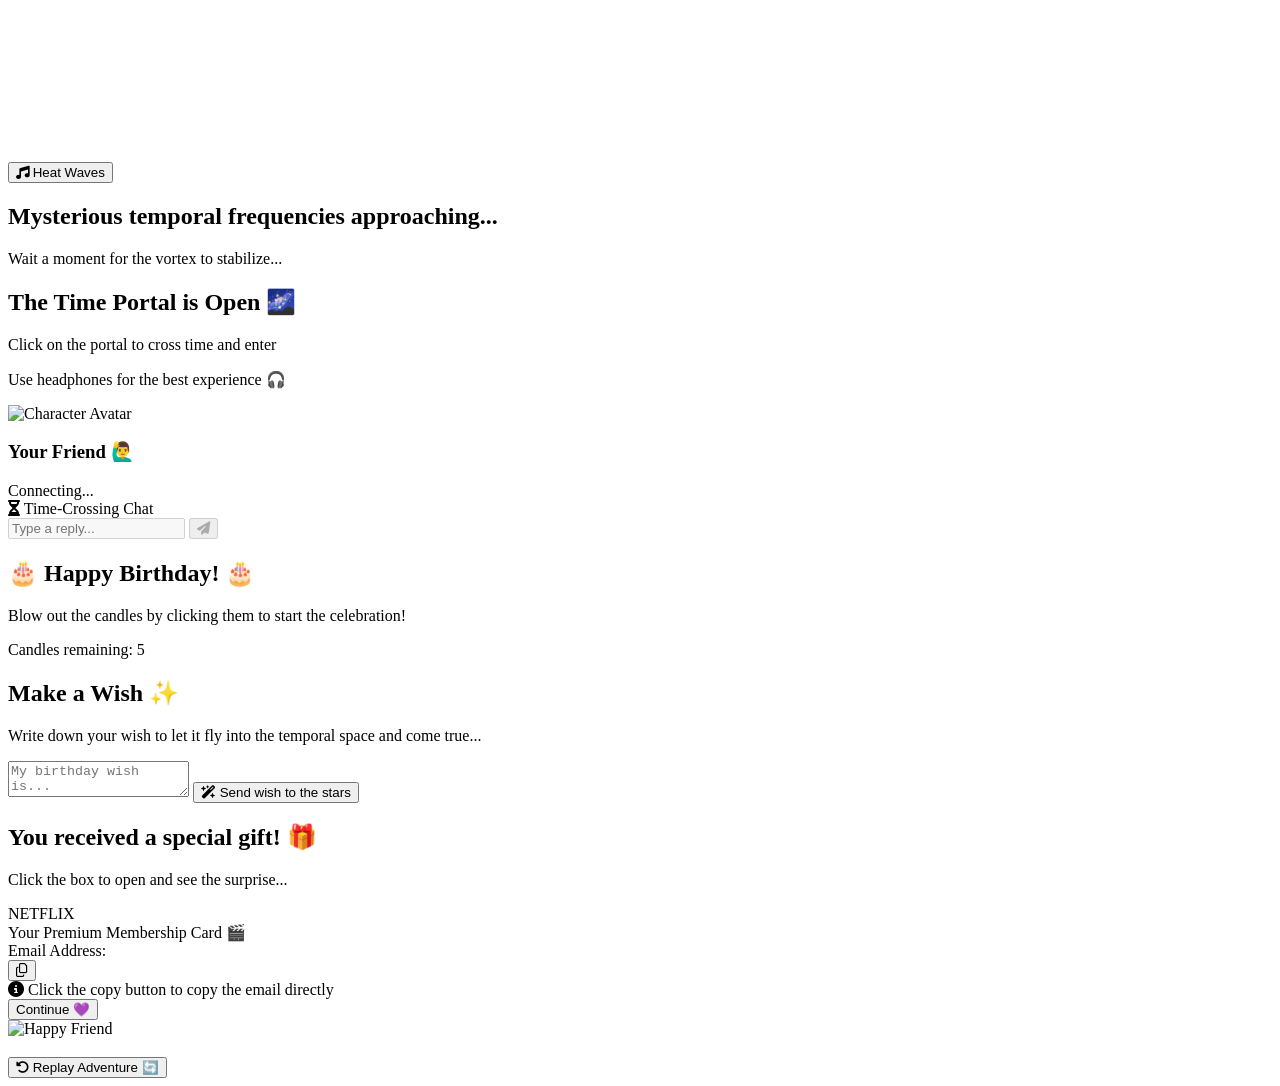
==== roro/index.html @ 5c27d686 "Create index.html" ====
<!DOCTYPE html>
<html lang="en" dir="ltr">
<head>
  <meta charset="UTF-8">
  <meta name="viewport" content="width=device-width, initial-scale=1.0">
  <title>Birthday Time Portal <span class="emoji">💜</span></title>
  <!-- Google Fonts: Space Grotesk (futuristic headers) & Plus Jakarta Sans (ultra-clean body text) -->
  <link rel="preconnect" href="https://fonts.googleapis.com">
  <link rel="preconnect" href="https://fonts.gstatic.com" crossorigin>
  <link href="https://fonts.googleapis.com/css2?family=Space+Grotesk:wght@400;500;600;700&family=Plus+Jakarta+Sans:wght@300;400;500;600;700&display=swap" rel="stylesheet">
  <!-- FontAwesome for icons -->
  <link rel="stylesheet" href="https://cdnjs.cloudflare.com/ajax/libs/font-awesome/6.4.0/css/all.min.css">
  <!-- CSS Stylesheet -->
  <link rel="stylesheet" href="style.css">
</head>
<body>

  <!-- Background Particle Canvas (Always running behind for cosmic ambient feel) -->
  <canvas id="particle-canvas"></canvas>

  <!-- Audio Player Elements -->
  <!-- Hidden YouTube Player for background audio -->
  <div id="youtube-player-container" style="display: none;">
    <div id="yt-player"></div>
  </div>

  <!-- Music Controller Overlay (Visible after portal entry) -->
  <div id="music-control" class="music-control-hidden">
    <button id="music-toggle-btn" aria-label="Toggle Music">
      <div class="music-wave">
        <span></span><span></span><span></span>
      </div>
      <i class="fas fa-music"></i>
      <span class="music-song-title">Heat Waves</span>
    </button>
  </div>

  <!-- MAIN VIEWPORT CONTAINER -->
  <main id="app-container">

    <!-- SCREEN 1: INTRO (Tornado Phase) -->
    <section id="screen-intro" class="screen active">
      <div class="intro-content">
        <h2 class="mystical-text">Mysterious temporal frequencies approaching...</h2>
        <div class="tornado-container">
          <!-- Tornado rendered using SVG/CSS particles inside app.js -->
          <div id="tornado-vortex"></div>
        </div>
        <p class="intro-subtext">Wait a moment for the vortex to stabilize...</p>
      </div>
    </section>

    <!-- SCREEN 2: TIME PORTAL -->
    <section id="screen-portal" class="screen">
      <div class="portal-content">
        <h1 class="portal-title text-glow">The Time Portal is Open <span class="emoji">🌌</span></h1>
        <p class="portal-instruction">Click on the portal to cross time and enter</p>
        
        <!-- The Swirling Portal -->
        <div class="portal-outer-ring">
          <div class="portal-core" id="enter-portal-btn">
            <div class="portal-swirl"></div>
            <div class="portal-stars"></div>
          </div>
        </div>
        
        <p class="portal-warning">Use headphones for the best experience <span class="emoji">🎧</span></p>
      </div>
    </section>

    <!-- SCREEN 3: THE CHATROOM -->
    <section id="screen-chat" class="screen">
      <div class="chat-layout">
        
        <!-- Left Column: Character Presentation -->
        <div class="character-col">
          <div class="avatar-glow-ring">
            <div class="avatar-frame">
              <img id="char-avatar" src="assets/neutral.png" alt="Character Avatar">
            </div>
            <!-- Blushing overlay for embarrassing moments -->
            <div class="blush-overlay"></div>
          </div>
          <div class="character-status">
            <h3 class="char-name">Your Friend <span class="emoji">🙋‍♂️</span></h3>
            <div class="status-indicator">
              <span class="status-dot pulsing"></span>
              <span id="char-mood-text" class="status-text">Connecting...</span>
            </div>
          </div>
        </div>

        <!-- Right Column: Chat Console -->
        <div class="chat-col">
          <div class="chat-header">
            <div class="chat-header-info">
              <i class="fa-solid fa-hourglass-half purple-glow-icon"></i>
              <span>Time-Crossing Chat</span>
            </div>
            <div class="chat-header-dots">
              <span></span><span></span><span></span>
            </div>
          </div>

          <div id="chat-messages" class="chat-messages-container">
            <!-- Messages dynamic inject -->
            <div class="typing-indicator" id="chat-typing-indicator">
              <span></span>
              <span></span>
              <span></span>
            </div>
          </div>

          <!-- Bottom placeholder input for chat engagement -->
          <div class="chat-footer">
            <input type="text" id="chat-fake-input" placeholder="Type a reply..." disabled>
            <button class="chat-send-btn" disabled><i class="fas fa-paper-plane"></i></button>
          </div>
        </div>

      </div>
    </section>

    <!-- SCREEN 4: BIRTHDAY CAKE -->
    <section id="screen-cake" class="screen">
      <div class="cake-content">
        <h1 class="cake-title text-glow-pink"><span class="emoji">🎂</span> Happy Birthday! <span class="emoji">🎂</span></h1>
        <p class="cake-instruction">Blow out the candles by clicking them to start the celebration!</p>
        
        <!-- Interactive CSS Birthday Cake -->
        <div class="cake-container">
          <div class="cake">
            <div class="plate"></div>
            <div class="layer layer-bottom"></div>
            <div class="layer layer-middle"></div>
            <div class="layer layer-top"></div>
            <div class="icing"></div>
            <div class="drip-container">
              <span class="drip"></span>
              <span class="drip"></span>
              <span class="drip"></span>
            </div>
            <!-- Interactive Candles -->
            <div class="candles-wrapper">
              <div class="candle active-candle" id="candle-1">
                <div class="flame"></div>
                <div class="wick"></div>
              </div>
              <div class="candle active-candle" id="candle-2">
                <div class="flame"></div>
                <div class="wick"></div>
              </div>
              <div class="candle active-candle" id="candle-3">
                <div class="flame"></div>
                <div class="wick"></div>
              </div>
              <div class="candle active-candle" id="candle-4">
                <div class="flame"></div>
                <div class="wick"></div>
              </div>
              <div class="candle active-candle" id="candle-5">
                <div class="flame"></div>
                <div class="wick"></div>
              </div>
            </div>
          </div>
        </div>

        <div class="candles-left-counter">Candles remaining: <span id="candles-counter">5</span></div>
      </div>
    </section>

    <!-- SCREEN 5: MAKE A WISH -->
    <section id="screen-wish" class="screen">
      <div class="wish-content">
        <h2 class="wish-title text-glow">Make a Wish <span class="emoji">✨</span></h2>
        <p class="wish-subtitle">Write down your wish to let it fly into the temporal space and come true...</p>
        
        <div class="wish-form">
          <textarea id="wish-textarea" placeholder="My birthday wish is..." maxlength="200"></textarea>
          <button id="send-wish-btn" class="glass-btn">
            <i class="fa-solid fa-wand-magic-sparkles"></i> Send wish to the stars
          </button>
        </div>
      </div>
    </section>

    <!-- SCREEN 6: GIFT REVEAL -->
    <section id="screen-gift" class="screen">
      <div class="gift-content">
        <h2 class="gift-title text-glow">You received a special gift! <span class="emoji">🎁</span></h2>
        <p class="gift-subtitle">Click the box to open and see the surprise...</p>

        <!-- 3D CSS Gift Box -->
        <div class="gift-box-wrapper">
          <div class="gift-box" id="interactive-gift-box">
            <div class="gift-box-lid"></div>
            <div class="gift-box-body">
              <div class="gift-ribbon-vertical"></div>
              <div class="gift-ribbon-horizontal"></div>
            </div>
          </div>
        </div>

        <!-- Hidden Gift Card: Reveals Netflix Account -->
        <div id="gift-card" class="gift-card-hidden">
          <div class="netflix-card">
            <div class="netflix-logo">NETFLIX</div>
            <div class="netflix-card-title">Your Premium Membership Card <span class="emoji">🎬</span></div>
            
            <div class="credential-field">
              <span class="label">Email Address:</span>
              <div class="value-container">
                <span id="netflix-email" class="value"></span>
                <button class="copy-btn" data-copy="netflix-email" aria-label="Copy Email">
                  <i class="far fa-copy"></i>
                </button>
              </div>
            </div>

            <div class="netflix-tip"><i class="fas fa-circle-info"></i> Click the copy button to copy the email directly</div>
            
            <button id="next-to-farewell" class="glass-btn small-btn">Continue <span class="emoji">💜</span></button>
          </div>
        </div>

      </div>
    </section>

    <!-- SCREEN 7: FAREWELL -->
    <section id="screen-farewell" class="screen">
      <div class="farewell-content">
        <!-- Heartwarming farewell message -->
        <div class="farewell-card">
          <div class="farewell-avatar-container">
            <img src="assets/smiling.png" alt="Happy Friend" class="farewell-avatar">
          </div>
          
          <h1 id="farewell-title" class="text-glow"></h1>
          
          <p id="farewell-body" class="farewell-text-paragraph"></p>
          
          <div id="farewell-signoff" class="farewell-sign"></div>

          <div class="farewell-actions">
            <button id="replay-btn" class="glass-btn">
              <i class="fa-solid fa-rotate-left"></i> Replay Adventure <span class="emoji">🔄</span>
            </button>
          </div>
        </div>
      </div>
    </section>

  </main>

  <!-- Canvas Confetti Library & Scripts -->
  <script src="config.js"></script>
  <!-- YouTube API Script -->
  <script src="https://www.youtube.com/iframe_api"></script>
  <script src="app.js"></script>
</body>
</html>
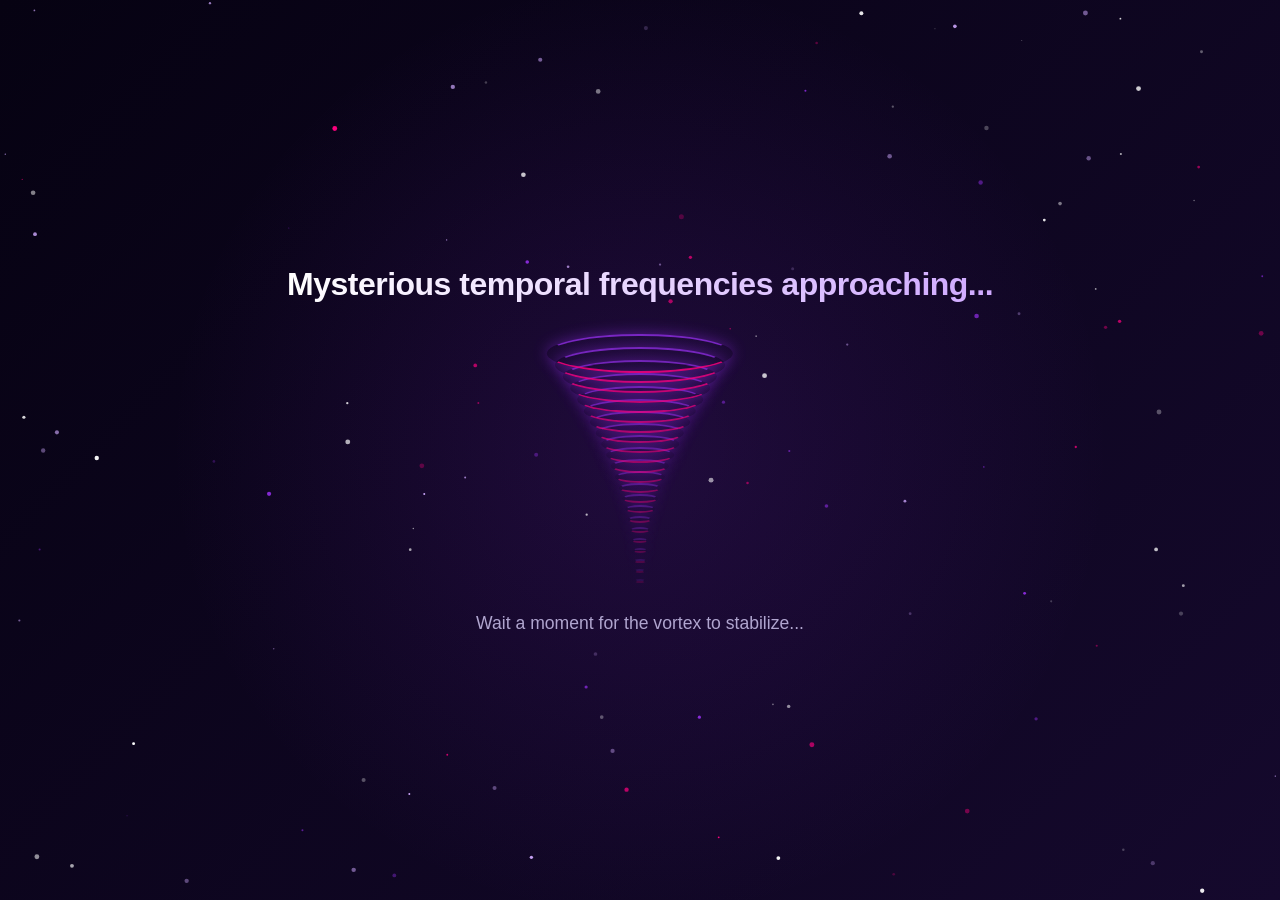
==== commit 210fa92d: "Update index.html" ====
--- a/roro/index.html
+++ b/roro/index.html
@@ -19,8 +19,8 @@
   <canvas id="particle-canvas"></canvas>
 
   <!-- Audio Player Elements -->
-  <!-- Hidden YouTube Player for background audio -->
-  <div id="youtube-player-container" style="display: none;">
+  <!-- Hidden YouTube Player for background audio (styled off-screen to prevent autoplay blocks) -->
+  <div id="youtube-player-container" class="hidden-audio-container">
     <div id="yt-player"></div>
   </div>
 
--- a/roro/style.css
+++ b/roro/style.css
@@ -0,0 +1,1339 @@
+/* GLOBAL RESETS & STYLING */
+* {
+  box-sizing: border-box;
+  margin: 0;
+  padding: 0;
+}
+
+:root {
+  --bg-color: #060212;
+  --bg-gradient: radial-gradient(circle at 50% 50%, rgba(142, 45, 226, 0.15) 0%, rgba(6, 2, 18, 0) 60%), linear-gradient(135deg, #060212 0%, #15092d 100%);
+  --purple-primary: #8e2de2;
+  --purple-secondary: #4a00e0;
+  --purple-glow: rgba(142, 45, 226, 0.6);
+  --purple-light: #cfa9ff;
+  --dark-glass: rgba(15, 8, 32, 0.65);
+  --light-glass: rgba(255, 255, 255, 0.05);
+  --glass-border: rgba(255, 255, 255, 0.08);
+  --neon-pink: #ff007f;
+  --neon-blue: #00f3ff;
+  --text-primary: #ffffff;
+  --text-secondary: #b0a5cf;
+}
+
+body {
+  font-family: 'Plus Jakarta Sans', 'Cairo', sans-serif;
+  background-color: var(--bg-color);
+  background-image: var(--bg-gradient);
+  color: var(--text-primary);
+  min-height: 100vh;
+  overflow-x: hidden;
+  position: relative;
+  display: flex;
+  justify-content: center;
+  align-items: center;
+}
+
+/* Titles and Headers */
+.portal-title, .mystical-text, .cake-title, .wish-title, .gift-title, .netflix-logo, .farewell-title {
+  font-family: 'Space Grotesk', sans-serif;
+  letter-spacing: -0.5px;
+}
+
+/* Fix emoji rendering issues inside gradient texts */
+.emoji {
+  -webkit-text-fill-color: initial !important;
+  background: none !important;
+  display: inline-block;
+}
+
+/* Off-screen audio container so browsers don't suspend hidden YouTube iframes */
+.hidden-audio-container {
+  position: absolute;
+  top: -9999px;
+  left: -9999px;
+  width: 1px;
+  height: 1px;
+  opacity: 0;
+  pointer-events: none;
+}
+
+/* Background Particle Canvas */
+#particle-canvas {
+  position: absolute;
+  top: 0;
+  left: 0;
+  width: 100%;
+  height: 100%;
+  z-index: 0;
+  pointer-events: none;
+}
+
+/* MAIN APP CONTAINER */
+#app-container {
+  width: 100%;
+  max-width: 1200px;
+  min-height: 100vh;
+  display: flex;
+  justify-content: center;
+  align-items: center;
+  padding: 20px;
+  position: relative;
+  z-index: 10;
+}
+
+/* SCREEN SYSTEM */
+.screen {
+  position: absolute;
+  width: 90%;
+  max-width: 900px;
+  opacity: 0;
+  pointer-events: none;
+  transform: scale(0.95) translateY(10px);
+  transition: opacity 0.8s cubic-bezier(0.34, 1.56, 0.64, 1), 
+              transform 0.8s cubic-bezier(0.34, 1.56, 0.64, 1);
+  display: flex;
+  flex-direction: column;
+  align-items: center;
+  justify-content: center;
+}
+
+.screen.active {
+  position: relative;
+  opacity: 1;
+  pointer-events: all;
+  transform: scale(1) translateY(0);
+}
+
+/* MUSIC CONTROL OVERLAY */
+#music-control {
+  position: fixed;
+  top: 25px;
+  left: 25px;
+  z-index: 100;
+  transition: opacity 0.5s ease, transform 0.5s ease;
+}
+
+.music-control-hidden {
+  opacity: 0;
+  transform: translateY(-20px);
+  pointer-events: none;
+}
+
+#music-toggle-btn {
+  background: var(--dark-glass);
+  border: 1px solid var(--glass-border);
+  backdrop-filter: blur(15px);
+  padding: 12px 20px;
+  border-radius: 50px;
+  color: var(--text-primary);
+  display: flex;
+  align-items: center;
+  gap: 12px;
+  cursor: pointer;
+  box-shadow: 0 8px 32px rgba(0, 0, 0, 0.3), 0 0 15px rgba(142, 45, 226, 0.2);
+  transition: all 0.3s cubic-bezier(0.34, 1.56, 0.64, 1);
+  font-family: 'Space Grotesk', sans-serif;
+  font-size: 0.9rem;
+}
+
+#music-toggle-btn:hover {
+  border-color: var(--purple-primary);
+  box-shadow: 0 8px 32px rgba(142, 45, 226, 0.4), 0 0 20px rgba(142, 45, 226, 0.4);
+  transform: translateY(-2px);
+}
+
+#music-toggle-btn i {
+  color: var(--purple-light);
+  font-size: 1.1rem;
+}
+
+.music-song-title {
+  font-weight: 600;
+}
+
+/* Equalizer music wave */
+.music-wave {
+  display: flex;
+  align-items: flex-end;
+  gap: 2.5px;
+  height: 14px;
+}
+
+.music-wave span {
+  width: 2px;
+  height: 100%;
+  background-color: var(--neon-pink);
+  animation: music-bounce 0.8s infinite ease-in-out alternate;
+  transform-origin: bottom;
+  border-radius: 2px;
+}
+
+.music-wave span:nth-child(1) { animation-duration: 0.7s; }
+.music-wave span:nth-child(2) { animation-duration: 0.9s; animation-delay: 0.15s; }
+.music-wave span:nth-child(3) { animation-duration: 0.6s; animation-delay: 0.3s; }
+
+.music-paused .music-wave span {
+  animation-play-state: paused;
+  height: 3px;
+  background-color: var(--text-secondary);
+}
+
+@keyframes music-bounce {
+  0% { transform: scaleY(0.2); }
+  100% { transform: scaleY(1); }
+}
+
+/* TEXT GLOW EFFECTS */
+.text-glow {
+  text-shadow: 0 0 10px rgba(142, 45, 226, 0.8), 0 0 20px rgba(142, 45, 226, 0.4);
+}
+
+.text-glow-pink {
+  text-shadow: 0 0 10px rgba(255, 0, 127, 0.8), 0 0 20px rgba(255, 0, 127, 0.4);
+}
+
+/* ----------------------------------------- */
+/* SCREEN 1: INTRO (Tornado Phase) */
+/* ----------------------------------------- */
+.intro-content {
+  text-align: center;
+  display: flex;
+  flex-direction: column;
+  align-items: center;
+  gap: 30px;
+}
+
+.mystical-text {
+  font-size: 2rem;
+  font-weight: 700;
+  background: linear-gradient(to right, var(--text-primary), var(--purple-light));
+  -webkit-background-clip: text;
+  -webkit-text-fill-color: transparent;
+  animation: pulse-glow 2s infinite alternate;
+}
+
+.tornado-container {
+  width: 250px;
+  height: 250px;
+  position: relative;
+  display: flex;
+  justify-content: center;
+  align-items: center;
+}
+
+#tornado-vortex {
+  width: 100%;
+  height: 100%;
+  position: relative;
+}
+
+/* Tornado Rings in CSS */
+.tornado-ring {
+  position: absolute;
+  left: 50%;
+  transform: translateX(-50%);
+  border: 2px solid transparent;
+  border-top-color: var(--purple-primary);
+  border-bottom-color: var(--neon-pink);
+  border-radius: 50%;
+  animation: spin infinite linear;
+  box-shadow: 0 0 15px var(--purple-glow);
+}
+
+.intro-subtext {
+  font-size: 1.1rem;
+  color: var(--text-secondary);
+  animation: blink 1.5s infinite;
+}
+
+/* ----------------------------------------- */
+/* SCREEN 2: TIME PORTAL */
+/* ----------------------------------------- */
+.portal-content {
+  text-align: center;
+  display: flex;
+  flex-direction: column;
+  align-items: center;
+  gap: 25px;
+}
+
+.portal-title {
+  font-size: 2.8rem;
+  font-weight: 800;
+  background: linear-gradient(135deg, #fff 0%, var(--purple-light) 100%);
+  -webkit-background-clip: text;
+  -webkit-text-fill-color: transparent;
+}
+
+.portal-instruction {
+  font-size: 1.25rem;
+  color: var(--text-secondary);
+}
+
+/* Portal Rings & Core */
+.portal-outer-ring {
+  width: 280px;
+  height: 280px;
+  border-radius: 50%;
+  padding: 10px;
+  background: linear-gradient(to right, var(--purple-primary), var(--neon-pink), var(--purple-secondary));
+  animation: spin 8s linear infinite, portal-pulse 2s infinite ease-in-out alternate;
+  box-shadow: 0 0 35px var(--purple-glow), inset 0 0 30px rgba(0, 0, 0, 0.8);
+  display: flex;
+  justify-content: center;
+  align-items: center;
+  cursor: pointer;
+  transition: transform 0.5s cubic-bezier(0.34, 1.56, 0.64, 1);
+}
+
+.portal-outer-ring:hover {
+  transform: scale(1.08);
+  box-shadow: 0 0 55px rgba(142, 45, 226, 0.9), 0 0 25px rgba(255, 0, 127, 0.7);
+}
+
+.portal-core {
+  width: 100%;
+  height: 100%;
+  background-color: #03010a;
+  border-radius: 50%;
+  position: relative;
+  overflow: hidden;
+  display: flex;
+  justify-content: center;
+  align-items: center;
+}
+
+.portal-swirl {
+  position: absolute;
+  width: 140%;
+  height: 140%;
+  background: conic-gradient(
+    from 0deg,
+    transparent 0deg,
+    rgba(142, 45, 226, 0.9) 80deg,
+    var(--neon-pink) 160deg,
+    rgba(74, 0, 224, 0.9) 240deg,
+    transparent 360deg
+  );
+  animation: spin-reverse 4s linear infinite;
+  filter: blur(8px);
+}
+
+.portal-stars {
+  position: absolute;
+  width: 100%;
+  height: 100%;
+  background-image: radial-gradient(white, rgba(255,255,255,.2) 2px, transparent 40px);
+  background-size: 80px 80px;
+  animation: warp-stars 1.5s linear infinite;
+}
+
+.portal-warning {
+  font-size: 0.95rem;
+  color: var(--text-secondary);
+  opacity: 0.8;
+}
+
+@keyframes portal-pulse {
+  0% { box-shadow: 0 0 30px var(--purple-glow); }
+  100% { box-shadow: 0 0 50px rgba(142, 45, 226, 0.8), 0 0 20px rgba(255, 0, 127, 0.4); }
+}
+
+/* ----------------------------------------- */
+/* SCREEN 3: CHATROOM */
+/* ----------------------------------------- */
+.chat-layout {
+  display: grid;
+  grid-template-columns: 320px 1fr;
+  gap: 30px;
+  width: 100%;
+  min-height: 520px;
+}
+
+/* Character Column */
+.character-col {
+  background: var(--dark-glass);
+  border: 1px solid var(--glass-border);
+  backdrop-filter: blur(20px);
+  border-radius: 24px;
+  padding: 30px;
+  display: flex;
+  flex-direction: column;
+  align-items: center;
+  justify-content: center;
+  gap: 20px;
+  box-shadow: 0 16px 40px rgba(0, 0, 0, 0.4);
+}
+
+.avatar-glow-ring {
+  width: 160px;
+  height: 160px;
+  border-radius: 50%;
+  position: relative;
+  padding: 6px;
+  background: linear-gradient(135deg, var(--purple-primary), var(--purple-secondary));
+  box-shadow: 0 0 25px var(--purple-glow);
+  animation: float 4s ease-in-out infinite;
+}
+
+.avatar-frame {
+  width: 100%;
+  height: 100%;
+  border-radius: 50%;
+  background: #100824;
+  overflow: hidden;
+  position: relative;
+}
+
+.avatar-frame img {
+  width: 100%;
+  height: 100%;
+  object-fit: cover;
+  transition: transform 0.5s ease;
+}
+
+/* Blush overlay for dynamic blush expressions */
+.blush-overlay {
+  position: absolute;
+  top: 0;
+  left: 0;
+  width: 100%;
+  height: 100%;
+  border-radius: 50%;
+  background: radial-gradient(circle, rgba(255, 0, 127, 0.45) 0%, transparent 70%);
+  pointer-events: none;
+  opacity: 0;
+  transition: opacity 0.5s ease;
+}
+
+.blush-active .blush-overlay {
+  opacity: 1;
+  animation: pulse-blush 1.5s infinite alternate;
+}
+
+.character-status {
+  text-align: center;
+  width: 100%;
+}
+
+.char-name {
+  font-size: 1.4rem;
+  font-weight: 700;
+  color: var(--text-primary);
+  margin-bottom: 8px;
+}
+
+.status-indicator {
+  display: flex;
+  align-items: center;
+  justify-content: center;
+  gap: 8px;
+}
+
+.status-dot {
+  width: 8px;
+  height: 8px;
+  border-radius: 50%;
+  background-color: #39ff14; /* bright neon green */
+  box-shadow: 0 0 8px #39ff14;
+}
+
+.status-dot.pulsing {
+  animation: pulse-dot 1.5s infinite alternate;
+}
+
+.status-text {
+  font-size: 0.9rem;
+  color: var(--text-secondary);
+}
+
+/* Chat Column (Console) */
+.chat-col {
+  background: var(--dark-glass);
+  border: 1px solid var(--glass-border);
+  backdrop-filter: blur(20px);
+  border-radius: 24px;
+  display: flex;
+  flex-direction: column;
+  overflow: hidden;
+  box-shadow: 0 16px 40px rgba(0, 0, 0, 0.4);
+}
+
+.chat-header {
+  background: rgba(18, 9, 39, 0.85);
+  border-bottom: 1px solid var(--glass-border);
+  padding: 18px 25px;
+  display: flex;
+  justify-content: space-between;
+  align-items: center;
+}
+
+.chat-header-info {
+  display: flex;
+  align-items: center;
+  gap: 10px;
+  font-weight: 600;
+  font-size: 1rem;
+  font-family: 'Space Grotesk', sans-serif;
+}
+
+.purple-glow-icon {
+  color: var(--purple-light);
+  filter: drop-shadow(0 0 5px var(--purple-primary));
+}
+
+.chat-header-dots {
+  display: flex;
+  gap: 6px;
+}
+
+.chat-header-dots span {
+  width: 8px;
+  height: 8px;
+  border-radius: 50%;
+  background-color: var(--glass-border);
+}
+
+.chat-header-dots span:nth-child(1) { background-color: #ff5f56; }
+.chat-header-dots span:nth-child(2) { background-color: #ffbd2e; }
+.chat-header-dots span:nth-child(3) { background-color: #27c93f; }
+
+.chat-messages-container {
+  flex: 1;
+  padding: 25px;
+  overflow-y: auto;
+  display: flex;
+  flex-direction: column;
+  gap: 20px;
+  max-height: 380px;
+  min-height: 300px;
+  scroll-behavior: smooth;
+}
+
+/* Chat Bubble styles with bounce animations */
+.message-bubble {
+  max-width: 80%;
+  padding: 14px 18px;
+  border-radius: 18px;
+  font-size: 1rem;
+  line-height: 1.6;
+  position: relative;
+  animation: slide-up-fade-bounce 0.6s cubic-bezier(0.34, 1.56, 0.64, 1) forwards;
+  opacity: 0;
+  white-space: pre-wrap;
+}
+
+/* Boyfriend bubble (Left aligned) */
+.message-boyfriend {
+  align-self: flex-start;
+  background: var(--light-glass);
+  border: 1px solid var(--glass-border);
+  color: var(--text-primary);
+  border-bottom-left-radius: 4px;
+  border-bottom-right-radius: 18px;
+}
+
+/* User bubble (Right aligned) */
+.message-user {
+  align-self: flex-end;
+  background: linear-gradient(135deg, var(--purple-primary) 0%, var(--purple-secondary) 100%);
+  color: #fff;
+  box-shadow: 0 6px 18px rgba(142, 45, 226, 0.35);
+  border-bottom-right-radius: 4px;
+  border-bottom-left-radius: 18px;
+}
+
+/* Typing Indicator animation (Left aligned) */
+.typing-indicator {
+  align-self: flex-start;
+  background: var(--light-glass);
+  border: 1px solid var(--glass-border);
+  padding: 12px 18px;
+  border-radius: 18px;
+  border-bottom-left-radius: 4px;
+  display: none;
+  gap: 5px;
+  align-items: center;
+}
+
+.typing-indicator span {
+  width: 8px;
+  height: 8px;
+  border-radius: 50%;
+  background-color: var(--purple-light);
+  animation: typing-bounce 1.4s infinite ease-in-out both;
+}
+
+.typing-indicator span:nth-child(1) { animation-delay: -0.32s; }
+.typing-indicator span:nth-child(2) { animation-delay: -0.16s; }
+
+/* Chat Footer (Interactive Mimic) */
+.chat-footer {
+  border-top: 1px solid var(--glass-border);
+  padding: 15px 25px;
+  display: flex;
+  gap: 15px;
+  background: rgba(18, 9, 39, 0.4);
+}
+
+.chat-footer input {
+  flex: 1;
+  background: rgba(255, 255, 255, 0.03);
+  border: 1px solid var(--glass-border);
+  padding: 12px 20px;
+  border-radius: 50px;
+  color: var(--text-primary);
+  font-family: inherit;
+  outline: none;
+  font-size: 0.95rem;
+  transition: all 0.3s ease;
+}
+
+.chat-footer input:focus {
+  border-color: var(--purple-primary);
+  box-shadow: 0 0 10px var(--purple-glow);
+  background: rgba(255, 255, 255, 0.06);
+}
+
+.chat-send-btn {
+  width: 45px;
+  height: 45px;
+  border-radius: 50%;
+  border: none;
+  background: linear-gradient(135deg, var(--purple-primary), var(--purple-secondary));
+  color: #fff;
+  display: flex;
+  justify-content: center;
+  align-items: center;
+  cursor: pointer;
+  box-shadow: 0 4px 10px rgba(142, 45, 226, 0.3);
+  transition: all 0.3s ease;
+}
+
+.chat-send-btn:hover {
+  transform: scale(1.05);
+  box-shadow: 0 4px 15px rgba(142, 45, 226, 0.5);
+}
+
+.chat-send-btn:disabled, .chat-footer input:disabled {
+  opacity: 0.5;
+  cursor: not-allowed;
+}
+
+/* ----------------------------------------- */
+/* SCREEN 4: BIRTHDAY CAKE */
+/* ----------------------------------------- */
+.cake-content {
+  text-align: center;
+  display: flex;
+  flex-direction: column;
+  align-items: center;
+  gap: 20px;
+}
+
+.cake-title {
+  font-size: 2.5rem;
+  font-weight: 800;
+  background: linear-gradient(135deg, #fff 0%, var(--neon-pink) 100%);
+  -webkit-background-clip: text;
+  -webkit-text-fill-color: transparent;
+}
+
+.cake-instruction {
+  font-size: 1.15rem;
+  color: var(--text-secondary);
+}
+
+/* CSS Cake Design */
+.cake-container {
+  width: 300px;
+  height: 350px;
+  position: relative;
+  display: flex;
+  justify-content: center;
+  align-items: flex-end;
+  padding-bottom: 30px;
+}
+
+.cake {
+  position: relative;
+  width: 250px;
+  display: flex;
+  flex-direction: column;
+  align-items: center;
+}
+
+.plate {
+  width: 280px;
+  height: 15px;
+  background: linear-gradient(to right, #ccc, #fff, #bbb);
+  border-radius: 10px;
+  box-shadow: 0 10px 20px rgba(0, 0, 0, 0.5);
+  position: absolute;
+  bottom: -15px;
+  left: -15px;
+  z-index: 1;
+}
+
+.layer {
+  width: 100%;
+  border-radius: 15px 15px 0 0;
+  position: relative;
+  box-shadow: inset 0 2px 5px rgba(255, 255, 255, 0.2), 0 5px 15px rgba(0, 0, 0, 0.3);
+}
+
+.layer-bottom {
+  height: 80px;
+  background: #3c166d; /* Deep chocolate purple */
+  width: 240px;
+  z-index: 2;
+}
+
+.layer-middle {
+  height: 70px;
+  background: #5d2b99; /* Vibrant purple layer */
+  width: 200px;
+  z-index: 3;
+}
+
+.layer-top {
+  height: 60px;
+  background: #8e44ad; /* Lilac lavender cake top */
+  width: 160px;
+  z-index: 4;
+}
+
+/* Cream toppings & drips */
+.icing {
+  position: absolute;
+  top: 0;
+  left: 0;
+  width: 100%;
+  height: 18px;
+  background: #fdf5e6; /* Cream color */
+  border-radius: 15px 15px 0 0;
+  z-index: 5;
+}
+
+.layer-top .icing { width: 160px; z-index: 10; top: 0; }
+.layer-middle .icing { width: 200px; z-index: 9; top: 0; }
+.layer-bottom .icing { width: 240px; z-index: 8; top: 0; }
+
+.drip-container {
+  position: absolute;
+  top: 15px;
+  width: 100%;
+  display: flex;
+  justify-content: space-around;
+  z-index: 12;
+}
+
+.drip {
+  width: 10px;
+  height: 15px;
+  background-color: #fdf5e6;
+  border-radius: 0 0 10px 10px;
+}
+
+/* Interactive Candles */
+.candles-wrapper {
+  position: absolute;
+  top: -30px; /* Sitting on top of the cake */
+  width: 120px;
+  display: flex;
+  justify-content: space-between;
+  z-index: 20;
+}
+
+.candle {
+  width: 10px;
+  height: 40px;
+  background: repeating-linear-gradient(
+    45deg,
+    #ff007f,
+    #ff007f 5px,
+    #ffffff 5px,
+    #ffffff 10px
+  );
+  border-radius: 3px 3px 0 0;
+  position: relative;
+  cursor: pointer;
+  transition: transform 0.3s ease;
+}
+
+#candle-2 { top: -8px; }
+#candle-3 { top: -12px; }
+#candle-4 { top: -8px; }
+
+.wick {
+  width: 2px;
+  height: 8px;
+  background-color: #222;
+  position: absolute;
+  top: -8px;
+  left: 4px;
+}
+
+.flame {
+  width: 14px;
+  height: 25px;
+  background: radial-gradient(circle at bottom, #ffea00 20%, #ff5f00 70%, transparent 100%);
+  border-radius: 50% 50% 20% 20%;
+  position: absolute;
+  top: -32px;
+  left: -2px;
+  box-shadow: 0 0 10px rgba(255, 234, 0, 0.8), 0 0 20px rgba(255, 95, 0, 0.5);
+  transform-origin: center bottom;
+  animation: flicker 1s infinite alternate;
+  pointer-events: none;
+}
+
+/* Extinguished Candle state */
+.candle.extinguished .flame {
+  display: none;
+}
+
+.candle.extinguished {
+  opacity: 0.7;
+  transform: translateY(4px);
+}
+
+.candles-left-counter {
+  font-size: 1.15rem;
+  font-weight: 700;
+  color: var(--purple-light);
+}
+
+/* ----------------------------------------- */
+/* SCREEN 5: MAKE A WISH */
+/* ----------------------------------------- */
+.wish-content {
+  text-align: center;
+  max-width: 550px;
+  display: flex;
+  flex-direction: column;
+  align-items: center;
+  gap: 25px;
+}
+
+.wish-title {
+  font-size: 2.5rem;
+  font-weight: 800;
+  background: linear-gradient(135deg, #fff 0%, var(--purple-light) 100%);
+  -webkit-background-clip: text;
+  -webkit-text-fill-color: transparent;
+}
+
+.wish-subtitle {
+  font-size: 1.15rem;
+  color: var(--text-secondary);
+  line-height: 1.6;
+}
+
+.wish-form {
+  width: 100%;
+  display: flex;
+  flex-direction: column;
+  gap: 20px;
+}
+
+#wish-textarea {
+  width: 100%;
+  height: 150px;
+  background: var(--dark-glass);
+  border: 1px solid var(--glass-border);
+  backdrop-filter: blur(20px);
+  border-radius: 18px;
+  padding: 20px;
+  color: var(--text-primary);
+  font-family: inherit;
+  font-size: 1.1rem;
+  outline: none;
+  resize: none;
+  transition: all 0.3s ease;
+  box-shadow: inset 0 4px 10px rgba(0, 0, 0, 0.3);
+  text-align: center;
+}
+
+#wish-textarea:focus {
+  border-color: var(--purple-primary);
+  box-shadow: 0 0 15px var(--purple-glow), inset 0 4px 10px rgba(0, 0, 0, 0.3);
+}
+
+.glass-btn {
+  background: linear-gradient(135deg, var(--purple-primary) 0%, var(--purple-secondary) 100%);
+  border: 1px solid rgba(255, 255, 255, 0.1);
+  color: #fff;
+  padding: 14px 32px;
+  font-size: 1.1rem;
+  font-weight: 700;
+  font-family: 'Space Grotesk', sans-serif;
+  border-radius: 50px;
+  cursor: pointer;
+  display: flex;
+  align-items: center;
+  justify-content: center;
+  gap: 12px;
+  box-shadow: 0 6px 20px rgba(142, 45, 226, 0.4);
+  transition: all 0.3s cubic-bezier(0.34, 1.56, 0.64, 1);
+}
+
+.glass-btn:hover {
+  transform: translateY(-3px);
+  box-shadow: 0 8px 25px rgba(142, 45, 226, 0.6), 0 0 15px var(--neon-pink);
+}
+
+.glass-btn:active {
+  transform: translateY(-1px);
+}
+
+/* ----------------------------------------- */
+/* SCREEN 6: GIFT REVEAL */
+/* ----------------------------------------- */
+.gift-content {
+  text-align: center;
+  display: flex;
+  flex-direction: column;
+  align-items: center;
+  gap: 20px;
+}
+
+.gift-title {
+  font-size: 2.5rem;
+  font-weight: 800;
+  background: linear-gradient(135deg, #fff 0%, var(--purple-light) 100%);
+  -webkit-background-clip: text;
+  -webkit-text-fill-color: transparent;
+}
+
+.gift-subtitle {
+  font-size: 1.15rem;
+  color: var(--text-secondary);
+}
+
+/* 3D CSS Gift Box with Bouncy floating effects */
+.gift-box-wrapper {
+  perspective: 1000px;
+  width: 200px;
+  height: 200px;
+  margin: 30px 0;
+}
+
+.gift-box {
+  width: 100%;
+  height: 100%;
+  position: relative;
+  transform-style: preserve-3d;
+  cursor: pointer;
+  animation: float-rotation 4s ease-in-out infinite, gift-pulse 2s infinite ease-in-out alternate;
+  transition: transform 0.5s cubic-bezier(0.34, 1.56, 0.64, 1);
+}
+
+.gift-box:hover {
+  transform: scale(1.1) rotateY(15deg);
+}
+
+.gift-box-lid {
+  position: absolute;
+  top: -15px;
+  left: -10px;
+  width: 220px;
+  height: 40px;
+  background-color: #9e2cf2;
+  border-radius: 5px;
+  box-shadow: 0 4px 10px rgba(0,0,0,0.3);
+  z-index: 10;
+  transform-style: preserve-3d;
+  transition: all 0.8s cubic-bezier(0.34, 1.56, 0.64, 1);
+}
+
+.gift-box-body {
+  position: absolute;
+  top: 20px;
+  left: 0;
+  width: 200px;
+  height: 180px;
+  background-color: #7a11cc;
+  border-radius: 0 0 8px 8px;
+  box-shadow: 0 10px 25px rgba(0,0,0,0.5);
+  z-index: 5;
+}
+
+/* Ribbon and bow */
+.gift-ribbon-vertical {
+  position: absolute;
+  left: 90px;
+  width: 20px;
+  height: 100%;
+  background-color: #ffd700; /* Gold ribbon */
+  box-shadow: 0 0 10px rgba(255, 215, 0, 0.5);
+}
+
+.gift-ribbon-horizontal {
+  position: absolute;
+  top: 80px;
+  width: 100%;
+  height: 20px;
+  background-color: #ffd700;
+  box-shadow: 0 0 10px rgba(255, 215, 0, 0.5);
+}
+
+/* Opened gift box animation */
+.gift-box.opened .gift-box-lid {
+  transform: translateY(-90px) rotate(-25deg) scale(0.8);
+  opacity: 0;
+  pointer-events: none;
+}
+
+.gift-box.opened {
+  animation: none;
+  transform: scale(0.7) translateY(120px);
+  opacity: 0;
+  transition: all 1s ease;
+  pointer-events: none;
+}
+
+/* Netflix Gift Card Overlay */
+#gift-card {
+  transition: all 1s cubic-bezier(0.19, 1, 0.22, 1);
+  width: 100%;
+  max-width: 420px;
+}
+
+.gift-card-hidden {
+  opacity: 0;
+  transform: scale(0.6) translateY(100px);
+  pointer-events: none;
+  position: absolute;
+}
+
+.netflix-card {
+  background: linear-gradient(135deg, #1f1035 0%, #0d0617 100%);
+  border: 2px solid #e50914; /* Netflix Red signature border */
+  border-radius: 20px;
+  padding: 30px;
+  box-shadow: 0 15px 40px rgba(229, 9, 20, 0.35), 0 0 30px rgba(142, 45, 226, 0.2);
+  text-align: center;
+  position: relative;
+  overflow: hidden;
+}
+
+.netflix-card::before {
+  content: '';
+  position: absolute;
+  top: -50%;
+  left: -50%;
+  width: 200%;
+  height: 200%;
+  background: radial-gradient(circle, rgba(229, 9, 20, 0.1) 0%, transparent 60%);
+  pointer-events: none;
+}
+
+.netflix-logo {
+  font-family: 'Space Grotesk', sans-serif;
+  color: #e50914;
+  font-size: 2.6rem;
+  font-weight: 900;
+  letter-spacing: 2px;
+  margin-bottom: 5px;
+  text-shadow: 0 0 10px rgba(229, 9, 20, 0.4);
+}
+
+.netflix-card-title {
+  font-size: 1.2rem;
+  font-weight: 700;
+  color: #fff;
+  margin-bottom: 25px;
+  border-bottom: 1px solid rgba(255,255,255,0.08);
+  padding-bottom: 15px;
+}
+
+.credential-field {
+  margin-bottom: 20px;
+  text-align: left;
+}
+
+.credential-field .label {
+  display: block;
+  font-size: 0.85rem;
+  color: var(--text-secondary);
+  margin-bottom: 6px;
+}
+
+.value-container {
+  display: flex;
+  background: rgba(255, 255, 255, 0.05);
+  border: 1px solid rgba(255, 255, 255, 0.1);
+  border-radius: 10px;
+  overflow: hidden;
+  align-items: center;
+  transition: all 0.3s ease;
+}
+
+.value-container:hover {
+  border-color: var(--purple-light);
+  background: rgba(255, 255, 255, 0.08);
+}
+
+.value-container .value {
+  flex: 1;
+  padding: 10px 15px;
+  font-family: 'Space Grotesk', sans-serif;
+  font-size: 1rem;
+  color: #fff;
+  text-align: left;
+  user-select: all;
+  white-space: nowrap;
+  overflow-x: auto;
+}
+
+.copy-btn {
+  background: rgba(255, 255, 255, 0.08);
+  border: none;
+  border-left: 1px solid rgba(255, 255, 255, 0.1);
+  color: var(--purple-light);
+  width: 42px;
+  height: 42px;
+  cursor: pointer;
+  display: flex;
+  justify-content: center;
+  align-items: center;
+  transition: all 0.3s ease;
+}
+
+.copy-btn:hover {
+  background: var(--purple-primary);
+  color: #fff;
+}
+
+.netflix-tip {
+  font-size: 0.8rem;
+  color: var(--text-secondary);
+  display: flex;
+  align-items: center;
+  justify-content: center;
+  gap: 6px;
+  margin-bottom: 25px;
+}
+
+.small-btn {
+  padding: 10px 25px;
+  font-size: 1rem;
+  margin: 0 auto;
+}
+
+/* ----------------------------------------- */
+/* SCREEN 7: FAREWELL */
+/* ----------------------------------------- */
+.farewell-content {
+  width: 100%;
+  max-width: 600px;
+}
+
+.farewell-card {
+  background: var(--dark-glass);
+  border: 1px solid var(--glass-border);
+  backdrop-filter: blur(25px);
+  border-radius: 28px;
+  padding: 45px 40px;
+  text-align: center;
+  box-shadow: 0 20px 50px rgba(0, 0, 0, 0.5), 0 0 35px rgba(142, 45, 226, 0.2);
+  display: flex;
+  flex-direction: column;
+  align-items: center;
+  gap: 20px;
+  max-height: 85vh;
+  overflow-y: auto;
+}
+
+.farewell-avatar-container {
+  width: 110px;
+  height: 110px;
+  border-radius: 50%;
+  padding: 4px;
+  background: linear-gradient(135deg, var(--purple-primary), var(--neon-pink));
+  box-shadow: 0 0 15px var(--purple-glow);
+  margin-bottom: 10px;
+}
+
+.farewell-avatar {
+  width: 100%;
+  height: 100%;
+  border-radius: 50%;
+  object-fit: cover;
+  background-color: #12092f;
+}
+
+.farewell-title {
+  font-size: 2.5rem;
+  font-weight: 800;
+  background: linear-gradient(135deg, #fff 0%, var(--purple-light) 100%);
+  -webkit-background-clip: text;
+  -webkit-text-fill-color: transparent;
+}
+
+.farewell-text-paragraph {
+  font-size: 1.15rem;
+  color: var(--text-secondary);
+  line-height: 1.8;
+  white-space: pre-wrap;
+  margin: 10px 0;
+}
+
+.farewell-sign {
+  font-size: 1.25rem;
+  font-weight: 700;
+  color: var(--purple-light);
+  font-style: italic;
+}
+
+.farewell-actions {
+  margin-top: 15px;
+}
+
+/* ----------------------------------------- */
+/* ANIMATIONS DEFINITIONS */
+/* ----------------------------------------- */
+@keyframes spin {
+  from { transform: rotate(0deg); }
+  to { transform: rotate(360deg); }
+}
+
+@keyframes spin-reverse {
+  from { transform: rotate(360deg); }
+  to { transform: rotate(0deg); }
+}
+
+@keyframes float {
+  0% { transform: translateY(0px); }
+  50% { transform: translateY(-12px); }
+  100% { transform: translateY(0px); }
+}
+
+@keyframes float-rotation {
+  0% { transform: translateY(0px) rotateY(0deg); }
+  50% { transform: translateY(-15px) rotateY(180deg); }
+  100% { transform: translateY(0px) rotateY(360deg); }
+}
+
+@keyframes gift-pulse {
+  0% { transform: scale(1); }
+  100% { transform: scale(1.05); }
+}
+
+@keyframes pulse-glow {
+  from { filter: drop-shadow(0 0 2px var(--purple-primary)); }
+  to { filter: drop-shadow(0 0 10px var(--purple-primary)) drop-shadow(0 0 15px var(--neon-pink)); }
+}
+
+@keyframes pulse-blush {
+  from { opacity: 0.3; }
+  to { opacity: 0.85; }
+}
+
+@keyframes pulse-dot {
+  from { transform: scale(1); opacity: 0.6; }
+  to { transform: scale(1.3); opacity: 1; }
+}
+
+@keyframes blink {
+  0%, 100% { opacity: 1; }
+  50% { opacity: 0.4; }
+}
+
+@keyframes typing-bounce {
+  0%, 100% { transform: translateY(0); }
+  50% { transform: translateY(-6px); }
+}
+
+/* Bouncy cubic-bezier bubble presentation */
+@keyframes slide-up-fade-bounce {
+  0% {
+    opacity: 0;
+    transform: translateY(25px) scale(0.85);
+  }
+  100% {
+    opacity: 1;
+    transform: translateY(0) scale(1);
+  }
+}
+
+@keyframes warp-stars {
+  from { transform: scale(1) rotate(0deg); opacity: 0.2; }
+  50% { opacity: 0.8; }
+  to { transform: scale(1.6) rotate(18deg); opacity: 0.2; }
+}
+
+@keyframes flicker {
+  0% { transform: scale(1) rotate(-1deg); }
+  20% { transform: scale(1.1) rotate(1.5deg); }
+  40% { transform: scale(0.85) rotate(-0.5deg); }
+  60% { transform: scale(1.05) rotate(2deg); }
+  80% { transform: scale(0.9) rotate(-1.5deg); }
+  100% { transform: scale(1) rotate(0deg); }
+}
+
+/* ----------------------------------------- */
+/* RESPONSIVE DESIGN */
+/* ----------------------------------------- */
+@media (max-width: 850px) {
+  .chat-layout {
+    grid-template-columns: 1fr;
+    grid-template-rows: auto 1fr;
+    gap: 20px;
+  }
+  
+  .character-col {
+    padding: 20px;
+    flex-direction: row;
+    justify-content: flex-start;
+    gap: 20px;
+  }
+
+  .avatar-glow-ring {
+    width: 90px;
+    height: 90px;
+  }
+  
+  .character-status {
+    text-align: left;
+  }
+
+  .chat-messages-container {
+    max-height: 280px;
+    min-height: 250px;
+  }
+
+  .portal-title {
+    font-size: 2.2rem;
+  }
+
+  .portal-outer-ring {
+    width: 220px;
+    height: 220px;
+  }
+}
+
+@media (max-width: 480px) {
+  #app-container {
+    padding: 10px;
+  }
+
+  .screen {
+    width: 95%;
+  }
+
+  .farewell-card {
+    padding: 25px 15px;
+  }
+
+  .cake-container {
+    transform: scale(0.85);
+    height: 300px;
+  }
+
+  .netflix-card {
+    padding: 20px 15px;
+  }
+}
